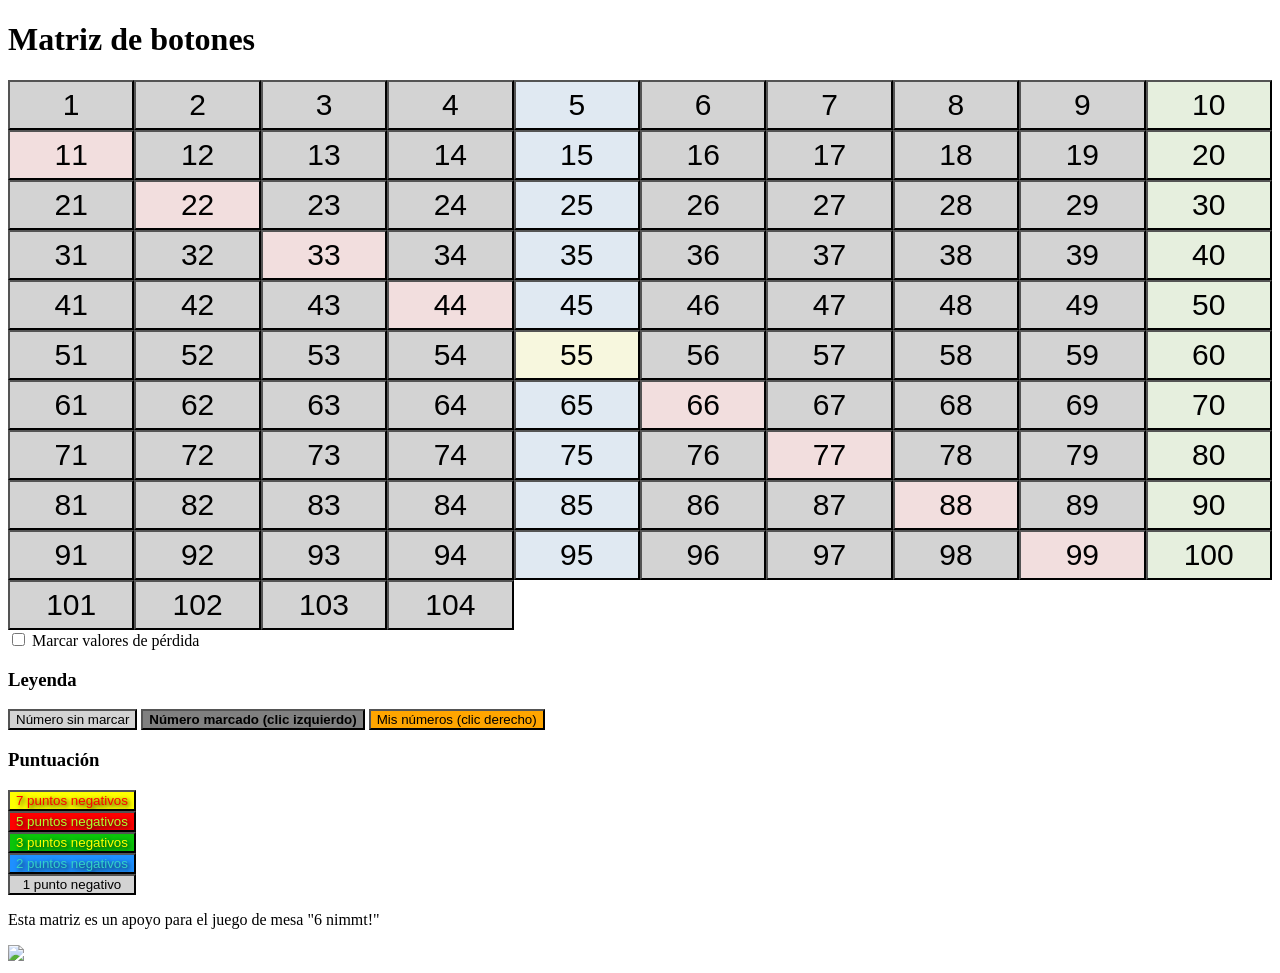
==== botones.html @ d3b3304e "First commit" ====
<!DOCTYPE html>
<html>
    <head>
        <style>
           .boton {
                width: 10%;
                height: 50px;
                font-size: 30px;
           }

           .eliminated {
                background-color: gray !important;
            }

            .light-button {
                background-color: lightgray;
            }

            .my-numbers {
                background-color: orange/*rgb(255, 255, 69)*/ !important;
            }

            .puntuacion {
                display: inline-grid;
            }

            /* Styles of buttons depending on its number */
            .fifty-five {
                background-color: rgba(192, 192, 0, 0.129);
            }

            .five-multiples {
                background-color: rgba(20, 88, 155, 0.129);
            }

            .ten-multiples {
                background-color: rgba(65, 131, 0, 0.129)
            }

            .palindromic {
                background-color: rgba(153, 0, 0, 0.129);
            }

            /* Highlight the colors of the styles of buttons depending on its number */
            .fifty-five-highlight {
                background-color: yellow;
                /* Text color and border */
                color: red;
                text-shadow: 2px 2px 5px black;
            }

            .five-multiples-highlight {
                background-color: dodgerblue;
                /* Text color and border */
                color: rgb(51, 209, 201);
                text-shadow: 2px 2px 5px black;
            }

            .ten-multiples-highlight {
                background-color: rgb(10, 197, 10);
                /* Text color and border */
                color: yellow;
                text-shadow: 2px 2px 5px black;
            }

            .palindromic-highlight {
                background-color: red;
                /* Text color and border */
                color: greenyellow;
                text-shadow: 2px 2px 5px black;
            }
        </style>
    </head>
    <body>

        <h1>Matriz de botones</h1>
        <div id="button-container">

        </div>

        <input type="checkbox" id="showLossValues"/>
        <label for="showLossValues">Marcar valores de pérdida</label>

        <h3>Leyenda</h3>
        <button class="light-button">Número sin marcar</button>
        <button class="eliminated" style="font-weight: bold">Número marcado (clic izquierdo)</button>
        <button class="my-numbers">Mis números (clic derecho)</button>

        <h3>Puntuación</h3>
            <div class="puntuacion">
            <button class="fifty-five-highlight">7 puntos negativos</button>
            <button class="palindromic-highlight">5 puntos negativos</button>
            <button class="ten-multiples-highlight">3 puntos negativos</button>
            <button class="five-multiples-highlight">2 puntos negativos</button>
            <button class="light-button">1 punto negativo</button>
        </div>

        <p>Esta matriz es un apoyo para el juego de mesa "6 nimmt!"</p>

        <img src="https://cf.geekdo-images.com/JFhLVSRFQ2mtWRNHgbZ3Wg__imagepage/img/pPJsr66A__xc_QmZDbBNsfEWl1I=/fit-in/900x600/filters:no_upscale():strip_icc()/pic2602138.jpg" height="300"/>

        <script>
        // Función auxiliar para transformar string en HTML
        function htmlToElement(html) {
            let template = document.createElement('template');
            template.innerHTML = html.trim();
            return template.content.firstChild;
        }

        function detectNumberStyle (i) {
            var buttonNumberStyle = ""; // Vacío si no es ninguno de los casos
            switch (i) { // Decidir la clase del botón a crear
                case 55: buttonNumberStyle = "fifty-five"; break;
                case 11:
                case 22:
                case 33:
                case 44:
                case 66:
                case 77:
                case 88:
                case 99: buttonNumberStyle = "palindromic"; break; // Si sus 2 números son iguales
                default:
                    if (i%10 == 0) {
                        buttonNumberStyle = "ten-multiples"; // Si es múltiplo de 10
                    } else if (i%5 == 0) {
                        buttonNumberStyle = "five-multiples"; // Si es múltiplo de 5
                    } else {
                        buttonNumberStyle = "light-button";
                    }
            }
            return buttonNumberStyle;
        }

        function createHtmlButtons () {
        // Crear botón (Creando todo el html directamente con función auxiliar)
            var arrayHTMLelements = [];

            // Crear todos los botones con su estilo de número como clase
            for (var i=1; i<105; i++) {
                var buttonNumberStyle = detectNumberStyle(i);
                var botonesString = `<button class="boton ${buttonNumberStyle} not-my-numbers alive" id="boton${i}">${i}</button>`;
                arrayHTMLelements.push(htmlToElement(botonesString));
            }
            return arrayHTMLelements;
        }

        document.getElementById("button-container").append(...createHtmlButtons());

        /***************************************************************/
        // Qué hacen los botones al ser clicados
        document.querySelectorAll("#button-container .boton").forEach(function(element) {
            //addEventListener sólo para el botón que se ha clicado dentro del conjunto de botones posibles
            element.addEventListener("click", function() {
                console.log('he clicado la posición tal: ', this.id);

                // Cambiar tamaño y estilo de fuente
                var myFont = window.getComputedStyle(this).getPropertyValue('font-weight');
                if (myFont == "bold" || this.style.fontWeight == "bold") {
                    // this.style.fontSize = "20px";
                    this.style.fontWeight = "normal";
                } else {
                    // this.style.fontSize = "36px";
                    this.style.fontWeight = "bold";
                }

                // Detectar estilo del botón y almacenarlo
                var possibleButtonStyles = ["light-button", "fifty-five", "five-multiples", "ten-multiples", "palindromic"];
                for (var i=0; i<possibleButtonStyles.length; i++) {
                    if (this.classList.contains(possibleButtonStyles[i])) {
                        var buttonStyle = possibleButtonStyles[i];
                    }
                }
                // Cambiar color del fondo de los botones
                if (this.classList.contains("alive")) {
                    this.classList.replace("alive", "eliminated");              
                } else {
                    this.classList.replace("eliminated", "alive"); 
                }
            });


            // Marcar mis números en otro color con el botón derecho
            element.addEventListener("contextmenu", function() {
                event.preventDefault(); // Evitar que aparezca el menú con las opciones
                // Cambiar color del fondo de los botones
                if (this.classList.contains("not-my-numbers")) {
                    this.classList.replace("not-my-numbers", "my-numbers");              
                } else {
                    this.classList.replace("my-numbers", "not-my-numbers"); 
                }
            });
        });

        document.getElementById("showLossValues").addEventListener("change", function() {
            if (this.classList.contains("checked")) { // Si está clicado
                this.classList.remove("checked"); // Se elimina la marca de clicado
                // Se eliminan las marcas de los colores de los botones
                document.querySelectorAll(".fifty-five").forEach(function(element) {
                    element.classList.remove("fifty-five-highlight");
                });
                document.querySelectorAll(".palindromic").forEach(function(element) {
                    element.classList.remove("palindromic-highlight");
                });
                document.querySelectorAll(".ten-multiples").forEach(function(element) {
                    element.classList.remove("ten-multiples-highlight");
                });
                document.querySelectorAll(".five-multiples").forEach(function(element) {
                    element.classList.remove("five-multiples-highlight");
                });

            } else { // Si no estaba marcado como clicado
                this.classList.add("checked"); // Se añade la marca de clicado
                // Se añaden las marcas a los botones para destacar sus colores
                document.querySelectorAll(".fifty-five").forEach(function(element) {
                    element.classList.add("fifty-five-highlight");
                });
                document.querySelectorAll(".palindromic").forEach(function(element) {
                    element.classList.add("palindromic-highlight");
                });
                document.querySelectorAll(".ten-multiples").forEach(function(element) {
                    element.classList.add("ten-multiples-highlight");
                });
                document.querySelectorAll(".five-multiples").forEach(function(element) {
                    element.classList.add("five-multiples-highlight");
                });
            }
            
        });
        </script>

    </body>
</html>
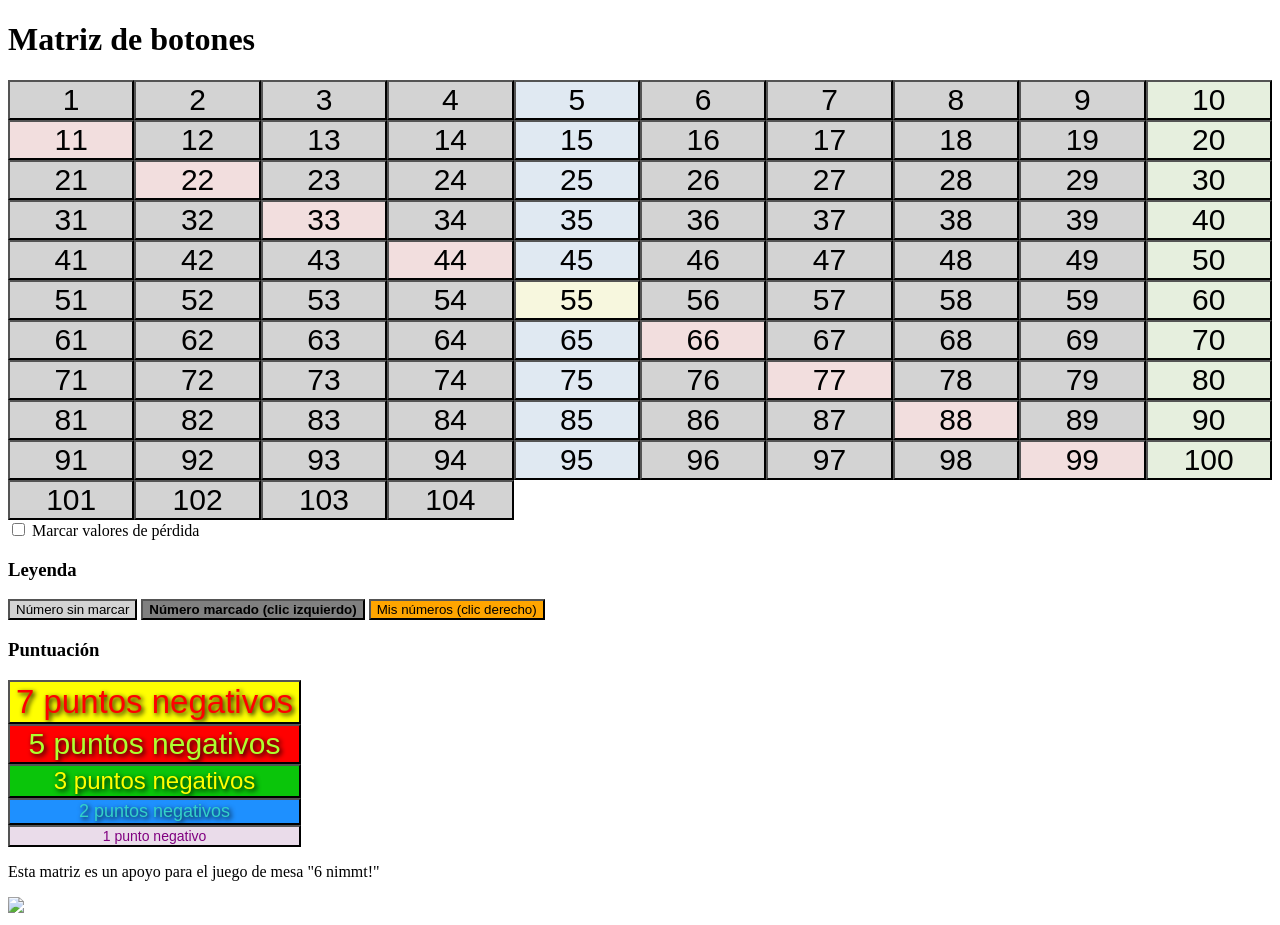
==== commit b933fa3e: "Añadido color a botón básico. Añadidos tamaños de fuente según valor de pérdida de botón. Nomenclatu" ====
--- a/botones.html
+++ b/botones.html
@@ -5,7 +5,7 @@
         <style>
            .boton {
                 width: 10%;
-                height: 50px;
+                height: 10%/*50px*/;
                 font-size: 30px;
            }
 
@@ -13,7 +13,7 @@
                 background-color: gray !important;
             }
 
-            .light-button {
+            .alive {
                 background-color: lightgray;
             }
 
@@ -42,9 +42,14 @@
                 background-color: rgba(153, 0, 0, 0.129);
             }
 
+            .basic-button {
+                background-color: lightgray;
+            }
+
             /* Highlight the colors of the styles of buttons depending on its number */
             .fifty-five-highlight {
                 background-color: yellow;
+                font-size: 33px;
                 /* Text color and border */
                 color: red;
                 text-shadow: 2px 2px 5px black;
@@ -52,6 +57,7 @@
 
             .five-multiples-highlight {
                 background-color: dodgerblue;
+                font-size: 18px;
                 /* Text color and border */
                 color: rgb(51, 209, 201);
                 text-shadow: 2px 2px 5px black;
@@ -59,6 +65,7 @@
 
             .ten-multiples-highlight {
                 background-color: rgb(10, 197, 10);
+                font-size: 24px;
                 /* Text color and border */
                 color: yellow;
                 text-shadow: 2px 2px 5px black;
@@ -66,9 +73,17 @@
 
             .palindromic-highlight {
                 background-color: red;
+                font-size: 30px;
                 /* Text color and border */
                 color: greenyellow;
                 text-shadow: 2px 2px 5px black;
+            }
+
+            .basic-highlight {
+                background-color: #eadcea;
+                font-size: 14px;
+                /* Text color */
+                color: purple; ;
             }
         </style>
     </head>
@@ -83,17 +98,17 @@
         <label for="showLossValues">Marcar valores de pérdida</label>
 
         <h3>Leyenda</h3>
-        <button class="light-button">Número sin marcar</button>
+        <button class="alive">Número sin marcar</button>
         <button class="eliminated" style="font-weight: bold">Número marcado (clic izquierdo)</button>
         <button class="my-numbers">Mis números (clic derecho)</button>
 
         <h3>Puntuación</h3>
-            <div class="puntuacion">
+        <div class="puntuacion">
             <button class="fifty-five-highlight">7 puntos negativos</button>
             <button class="palindromic-highlight">5 puntos negativos</button>
             <button class="ten-multiples-highlight">3 puntos negativos</button>
             <button class="five-multiples-highlight">2 puntos negativos</button>
-            <button class="light-button">1 punto negativo</button>
+            <button class="basic-highlight">1 punto negativo</button>
         </div>
 
         <p>Esta matriz es un apoyo para el juego de mesa "6 nimmt!"</p>
@@ -108,6 +123,7 @@
             return template.content.firstChild;
         }
 
+        // Función para asignar el tipo de número correspondiente a cada botón
         function detectNumberStyle (i) {
             var buttonNumberStyle = ""; // Vacío si no es ninguno de los casos
             switch (i) { // Decidir la clase del botón a crear
@@ -126,12 +142,13 @@
                     } else if (i%5 == 0) {
                         buttonNumberStyle = "five-multiples"; // Si es múltiplo de 5
                     } else {
-                        buttonNumberStyle = "light-button";
+                        buttonNumberStyle = "basic-button";
                     }
             }
             return buttonNumberStyle;
         }
 
+        // Función para almacenar los elementos HTML de los botones a crear
         function createHtmlButtons () {
         // Crear botón (Creando todo el html directamente con función auxiliar)
             var arrayHTMLelements = [];
@@ -145,10 +162,14 @@
             return arrayHTMLelements;
         }
 
+        // Creación de los botones en su contenedor
         document.getElementById("button-container").append(...createHtmlButtons());
 
         /***************************************************************/
-        // Qué hacen los botones al ser clicados
+        // EVENTOS
+        /***************************************************************/
+
+        // Qué hacen los botones numéricos del contenedor al ser clicados
         document.querySelectorAll("#button-container .boton").forEach(function(element) {
             //addEventListener sólo para el botón que se ha clicado dentro del conjunto de botones posibles
             element.addEventListener("click", function() {
@@ -165,7 +186,7 @@
                 }
 
                 // Detectar estilo del botón y almacenarlo
-                var possibleButtonStyles = ["light-button", "fifty-five", "five-multiples", "ten-multiples", "palindromic"];
+                var possibleButtonStyles = ["alive", "fifty-five", "five-multiples", "ten-multiples", "palindromic"];
                 for (var i=0; i<possibleButtonStyles.length; i++) {
                     if (this.classList.contains(possibleButtonStyles[i])) {
                         var buttonStyle = possibleButtonStyles[i];
@@ -182,7 +203,7 @@
 
             // Marcar mis números en otro color con el botón derecho
             element.addEventListener("contextmenu", function() {
-                event.preventDefault(); // Evitar que aparezca el menú con las opciones
+                event.preventDefault(); // Evitar que aparezca el menú con las opciones del clic derecho
                 // Cambiar color del fondo de los botones
                 if (this.classList.contains("not-my-numbers")) {
                     this.classList.replace("not-my-numbers", "my-numbers");              
@@ -192,9 +213,11 @@
             });
         });
 
+        // Botón check "Marcar valores de pérdida"
         document.getElementById("showLossValues").addEventListener("change", function() {
             if (this.classList.contains("checked")) { // Si está clicado
                 this.classList.remove("checked"); // Se elimina la marca de clicado
+
                 // Se eliminan las marcas de los colores de los botones
                 document.querySelectorAll(".fifty-five").forEach(function(element) {
                     element.classList.remove("fifty-five-highlight");
@@ -208,9 +231,13 @@
                 document.querySelectorAll(".five-multiples").forEach(function(element) {
                     element.classList.remove("five-multiples-highlight");
                 });
+                document.querySelectorAll(".basic-button").forEach(function(element) {
+                    element.classList.remove("basic-highlight");
+                });
 
             } else { // Si no estaba marcado como clicado
                 this.classList.add("checked"); // Se añade la marca de clicado
+
                 // Se añaden las marcas a los botones para destacar sus colores
                 document.querySelectorAll(".fifty-five").forEach(function(element) {
                     element.classList.add("fifty-five-highlight");
@@ -224,6 +251,9 @@
                 document.querySelectorAll(".five-multiples").forEach(function(element) {
                     element.classList.add("five-multiples-highlight");
                 });
+                document.querySelectorAll(".basic-button").forEach(function(element) {
+                    element.classList.add("basic-highlight");
+                });
             }
             
         });
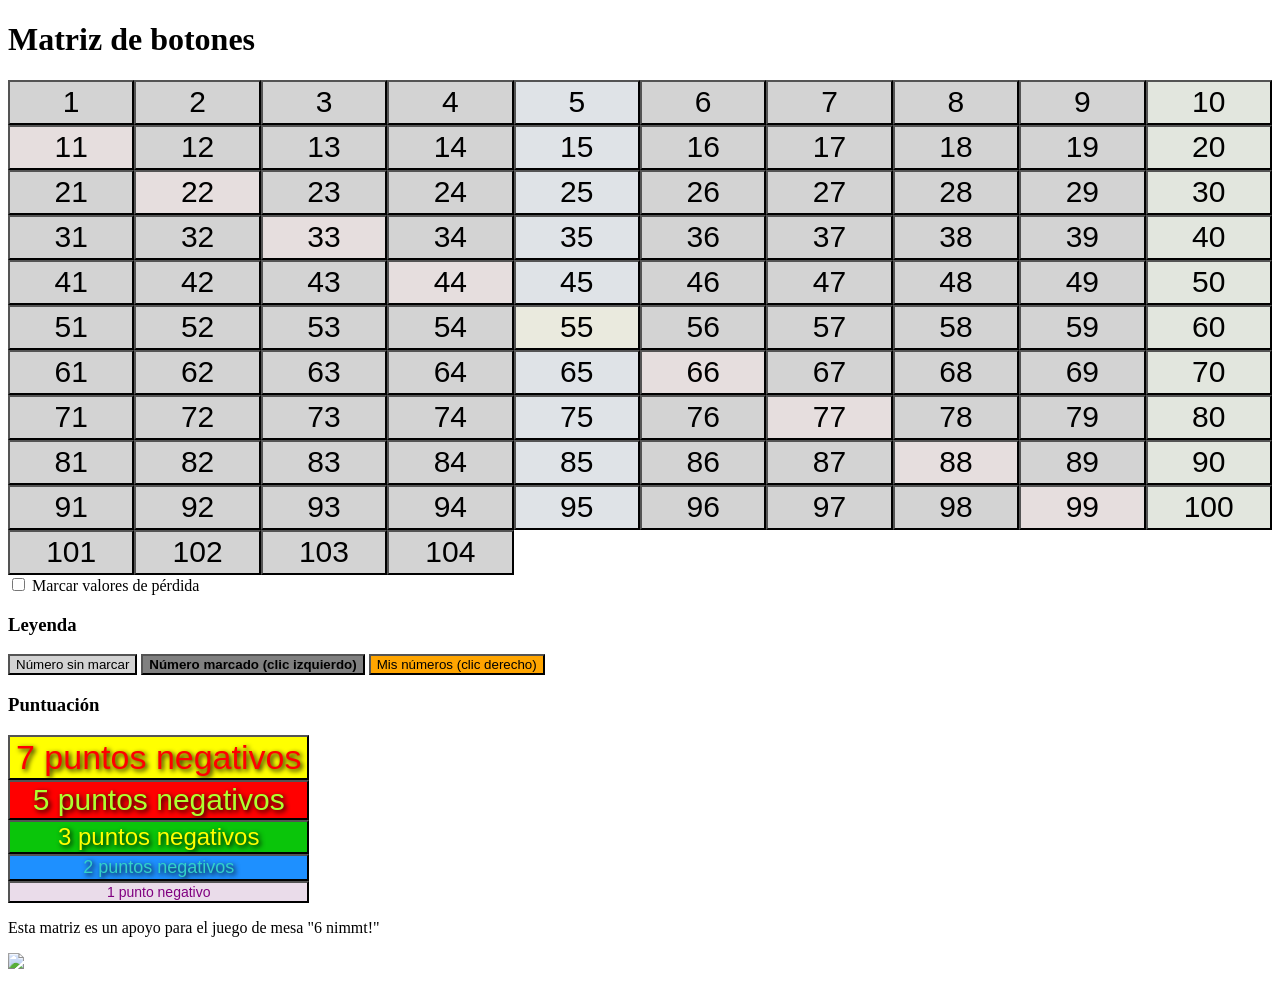
==== commit f514910e: "Mejorada alineación vertical de botones con fuentes de distintos tamaños. Eliminado autocompletado d" ====
--- a/botones.html
+++ b/botones.html
@@ -3,10 +3,14 @@
 <html>
     <head>
         <style>
+           .button-container {
+                display: flex;
+           }
            .boton {
-                width: 10%;
-                height: 10%/*50px*/;
+                width: 10%; /*170px*/
+                height: 45px; /*50px 10%*/
                 font-size: 30px;
+                vertical-align: middle;
            }
 
            .eliminated {
@@ -27,19 +31,19 @@
 
             /* Styles of buttons depending on its number */
             .fifty-five {
-                background-color: rgba(192, 192, 0, 0.129);
+                background-color: rgba(92, 92, 0, 0.129);
             }
 
             .five-multiples {
-                background-color: rgba(20, 88, 155, 0.129);
+                background-color: rgba(9, 42, 75, 0.129);
             }
 
             .ten-multiples {
-                background-color: rgba(65, 131, 0, 0.129)
+                background-color: rgba(31, 61, 0, 0.129)
             }
 
             .palindromic {
-                background-color: rgba(153, 0, 0, 0.129);
+                background-color: rgba(61, 0, 0, 0.129);
             }
 
             .basic-button {
@@ -49,7 +53,7 @@
             /* Highlight the colors of the styles of buttons depending on its number */
             .fifty-five-highlight {
                 background-color: yellow;
-                font-size: 33px;
+                font-size: 34px;
                 /* Text color and border */
                 color: red;
                 text-shadow: 2px 2px 5px black;
@@ -94,7 +98,7 @@
 
         </div>
 
-        <input type="checkbox" id="showLossValues"/>
+        <input type="checkbox" id="showLossValues" autocomplete="off"/>
         <label for="showLossValues">Marcar valores de pérdida</label>
 
         <h3>Leyenda</h3>
@@ -150,14 +154,13 @@
 
         // Función para almacenar los elementos HTML de los botones a crear
         function createHtmlButtons () {
-        // Crear botón (Creando todo el html directamente con función auxiliar)
             var arrayHTMLelements = [];
 
             // Crear todos los botones con su estilo de número como clase
             for (var i=1; i<105; i++) {
                 var buttonNumberStyle = detectNumberStyle(i);
                 var botonesString = `<button class="boton ${buttonNumberStyle} not-my-numbers alive" id="boton${i}">${i}</button>`;
-                arrayHTMLelements.push(htmlToElement(botonesString));
+                arrayHTMLelements.push(htmlToElement(botonesString)); // Crear botón (Creando todo el html directamente con función auxiliar)
             }
             return arrayHTMLelements;
         }
